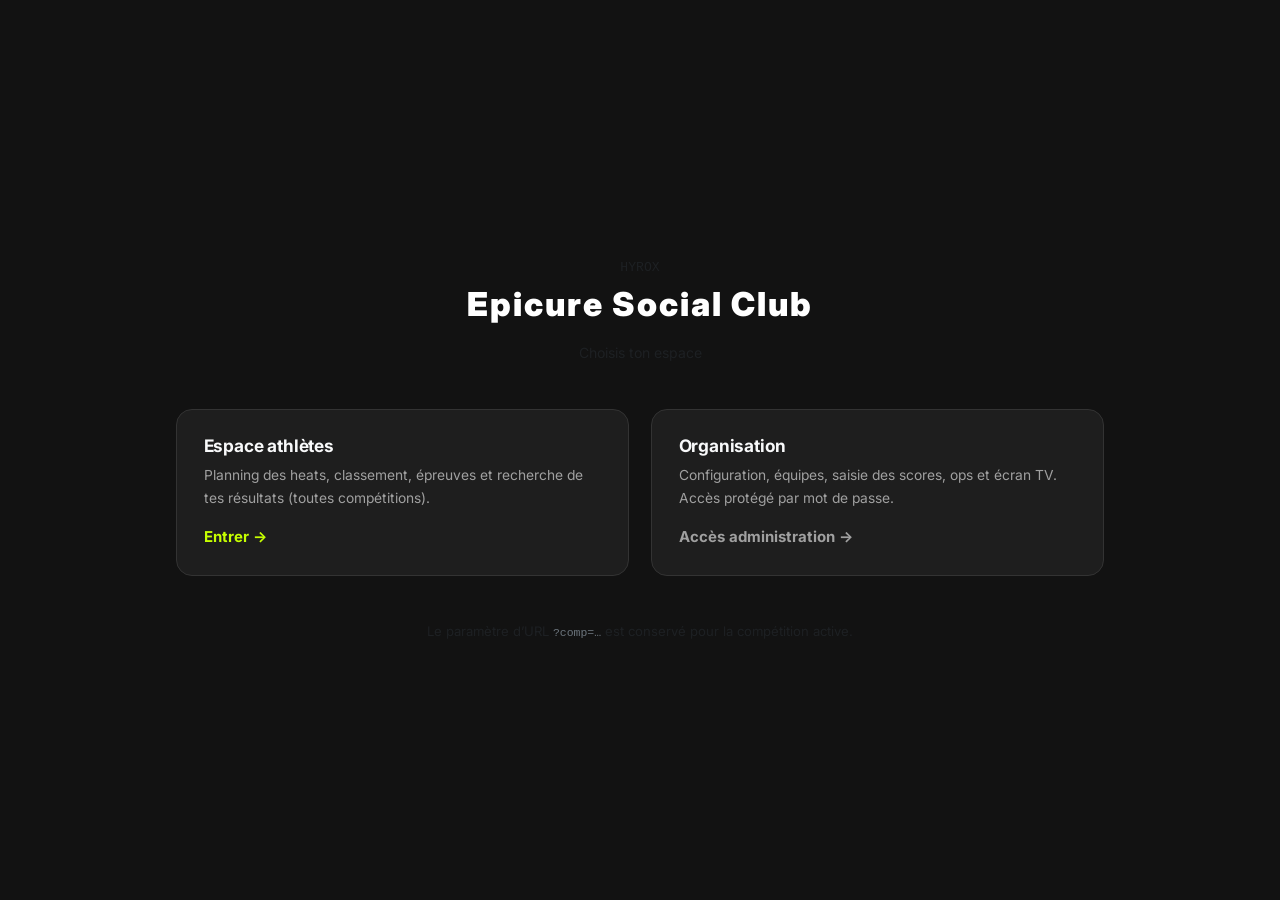
==== index.html @ 881e36e7 "Initial commit" ====
﻿<!doctype html>
<html lang="fr">
  <head>
    <meta charset="UTF-8" />
    <meta name="viewport" content="width=device-width, initial-scale=1.0" />
    <title>Hyrox · Epicure</title>
    <link href="https://cdn.jsdelivr.net/npm/bootstrap@5.3.3/dist/css/bootstrap.min.css" rel="stylesheet" crossorigin="anonymous" />
    <link rel="stylesheet" href="./assets/css/styles.css" />
    <link rel="stylesheet" href="./assets/css/admin-bootstrap.css" />
    <style>
      .gate-hero { min-height: 100vh; display: flex; flex-direction: column; justify-content: center; }
      .gate-title { font-size: clamp(1.5rem, 4vw, 2.2rem); font-weight: 900; letter-spacing: 0.06em; }
      .gate-card { border-radius: 16px; border: 1px solid var(--border); background: var(--card); padding: 1.75rem; height: 100%; transition: border-color 0.2s, box-shadow 0.2s; }
      .gate-card:hover { border-color: var(--accent-border); box-shadow: 0 8px 32px rgba(0,0,0,.35); }
      .gate-card h2 { font-size: 1.15rem; margin-bottom: 0.5rem; }
      .gate-card p { font-size: 0.92rem; color: var(--muted); margin-bottom: 1rem; }
      .gate-link { display: inline-block; font-weight: 700; text-decoration: none; }
    </style>
  </head>
  <body>
    <div class="container gate-hero py-5">
      <div class="text-center mb-4 mb-md-5">
        <div class="font-monospace text-muted small text-uppercase letter-spacing-2 mb-2">Hyrox</div>
        <h1 class="gate-title">Epicure Social Club</h1>
        <p class="text-muted mt-2 mb-0">Choisis ton espace</p>
      </div>
      <div class="row g-4 justify-content-center">
        <div class="col-12 col-md-6 col-lg-5">
          <div class="gate-card">
            <h2 class="text-light">Espace athlètes</h2>
            <p>Planning des heats, classement, épreuves et recherche de tes résultats (toutes compétitions).</p>
            <a class="gate-link" style="color: var(--accent)" href="./portail.html">Entrer →</a>
          </div>
        </div>
        <div class="col-12 col-md-6 col-lg-5">
          <div class="gate-card">
            <h2 class="text-light">Organisation</h2>
            <p>Configuration, équipes, saisie des scores, ops et écran TV. Accès protégé par mot de passe.</p>
            <a class="gate-link" style="color: var(--muted)" href="./admin.html">Accès administration →</a>
          </div>
        </div>
      </div>
      <p class="text-center small text-muted mt-5 mb-0">
        Le paramètre d’URL <code class="text-secondary">?comp=…</code> est conservé pour la compétition active.
      </p>
    </div>
    <script src="https://cdn.jsdelivr.net/npm/bootstrap@5.3.3/dist/js/bootstrap.bundle.min.js" crossorigin="anonymous"></script>
    <script src="./assets/js/data.js"></script>
  </body>
</html>
---- assets/css/styles.css ----
@import url("https://fonts.googleapis.com/css2?family=Inter:opsz,wght@14..32,400;14..32,500;14..32,600;14..32,700&family=JetBrains+Mono:wght@400;500;600&display=swap");

:root {
  --bg:        #121212;
  --surface:   #1E1E1E;
  --card:      #1E1E1E;
  --card-2:    #252525;
  --raised:    #2A2A2A;

  --border:    #333333;
  --border-md: #444444;
  --border-lg: #555555;

  --text:      #FFFFFF;
  --text-2:    #E0E0E0;
  --muted:     #A0A0A0;
  --faint:     #666666;

  --accent:        #C6FF00;
  --accent-light:  #D4FF33;
  --accent-pale:   rgba(198,255,0,.08);
  --accent-bg:     rgba(198,255,0,.1);
  --accent-border: rgba(198,255,0,.35);
  --accent-dark:   #121212;

  --danger:        #FF4444;
  --danger-bg:     rgba(255,68,68,.1);
  --danger-border: rgba(255,68,68,.35);

  --ok:        #00E676;
  --ok-bg:     rgba(0,230,118,.1);
  --ok-border: rgba(0,230,118,.35);

  --warn:      #FFAB00;

  --sans: "Inter", system-ui, -apple-system, sans-serif;
  --mono: "JetBrains Mono", ui-monospace, monospace;

  --radius-xs: 4px;
  --radius-sm: 6px;
  --radius:    8px;
  --radius-lg: 12px;

  --shadow-sm: 0 1px 3px rgba(0,0,0,.4);
  --shadow:    0 4px 12px rgba(0,0,0,.4);
  --shadow-lg: 0 16px 40px rgba(0,0,0,.6);

  /* legacy alias */
  --gold: #C6FF00;
}

*, *::before, *::after { box-sizing: border-box; margin: 0; padding: 0; }
html { font-size: 15px; }

body {
  font-family: var(--sans);
  background: var(--bg);
  color: var(--text);
  line-height: 1.6;
  min-height: 100vh;
  -webkit-font-smoothing: antialiased;
}

/* ── Header ──────────────────────────────────────────────────────── */
header {
  display: flex;
  align-items: center;
  height: 56px;
  background: #0A0A0A;
  border-bottom: 1px solid var(--border);
  position: sticky;
  top: 0;
  z-index: 200;
  box-shadow: 0 2px 16px rgba(0,0,0,.6);
}

header h1 {
  font-size: 14px;
  font-weight: 700;
  font-style: normal;
  letter-spacing: .08em;
  text-transform: uppercase;
  color: var(--accent);
  white-space: nowrap;
  padding: 0 22px;
  border-right: 1px solid var(--border);
  height: 100%;
  display: flex;
  align-items: center;
  margin: 0;
  flex-shrink: 0;
}

nav.menu {
  display: flex;
  align-items: stretch;
  height: 100%;
  padding: 0 10px;
  gap: 2px;
  overflow-x: auto;
}

nav.menu a {
  display: inline-flex;
  align-items: center;
  padding: 0 14px;
  border-radius: 6px;
  border: none;
  background: none;
  color: var(--muted);
  font-size: 13px;
  font-weight: 500;
  text-decoration: none;
  transition: color .15s, background .15s;
  white-space: nowrap;
  cursor: pointer;
  letter-spacing: .01em;
}
nav.menu a:hover {
  color: var(--text);
  background: var(--raised);
}
nav.menu a.active {
  color: var(--accent-dark);
  background: var(--accent);
  font-weight: 700;
}

/* ── Layout ──────────────────────────────────────────────────────── */
main {
  max-width: 1440px;
  margin: 0 auto;
  padding: 28px 28px 72px;
}

.grid   { display: grid; gap: 20px; }
.grid-2 { grid-template-columns: repeat(auto-fit, minmax(340px, 1fr)); }

/* ── Cards ───────────────────────────────────────────────────────── */
.card {
  background: var(--card);
  border: 1px solid var(--border);
  border-radius: var(--radius-lg);
  padding: 24px 26px;
  box-shadow: var(--shadow);
}

/* ── Typo ────────────────────────────────────────────────────────── */
h1, h2, h3, h4 {
  font-weight: 700;
  font-style: normal;
  letter-spacing: -.01em;
  color: var(--text);
  margin-bottom: 16px;
}
h2 { font-size: 18px; }
h3 { font-size: 15px; margin-bottom: 10px; }

p { font-size: 14px; color: var(--text-2); line-height: 1.65; margin-bottom: 8px; }
p:last-child { margin-bottom: 0; }
.muted { color: var(--muted); font-size: 13px; }
strong, b { color: var(--text); font-weight: 600; }

/* ── Buttons ─────────────────────────────────────────────────────── */
button {
  display: inline-flex;
  align-items: center;
  justify-content: center;
  gap: 6px;
  padding: 9px 18px;
  border-radius: var(--radius-sm);
  border: 1px solid var(--border-md);
  background: var(--raised);
  color: var(--text);
  font-family: var(--sans);
  font-size: 13px;
  font-weight: 500;
  cursor: pointer;
  transition: all .15s;
  white-space: nowrap;
  line-height: 1;
  box-shadow: var(--shadow-sm);
}
button:hover {
  background: var(--card-2);
  border-color: var(--border-lg);
  color: var(--text);
}
button:active { transform: translateY(1px); box-shadow: none; }

button.primary {
  background: var(--accent);
  border-color: var(--accent);
  color: #121212;
  font-weight: 700;
  box-shadow: 0 0 16px rgba(198,255,0,.25);
}
button.primary:hover {
  background: var(--accent-light);
  border-color: var(--accent-light);
  box-shadow: 0 0 24px rgba(198,255,0,.35);
}

button.danger {
  background: var(--danger-bg);
  border-color: var(--danger-border);
  color: var(--danger);
  box-shadow: none;
}
button.danger:hover {
  background: rgba(255,68,68,.18);
  border-color: var(--danger);
}

button.success {
  background: var(--ok-bg);
  border-color: var(--ok-border);
  color: var(--ok);
  box-shadow: none;
}

/* ── Forms ───────────────────────────────────────────────────────── */
form { display: grid; gap: 14px; }

label {
  display: flex;
  flex-direction: column;
  gap: 5px;
  font-size: 13px;
  font-weight: 600;
  color: var(--text-2);
}

input, select, textarea {
  width: 100%;
  padding: 9px 12px;
  background: var(--raised);
  border: 1.5px solid var(--border-md);
  border-radius: var(--radius-sm);
  color: var(--text);
  font-family: var(--sans);
  font-size: 14px;
  transition: border-color .15s, box-shadow .15s;
  -webkit-appearance: none;
}
input:focus, select:focus, textarea:focus {
  outline: none;
  border-color: var(--accent);
  box-shadow: 0 0 0 3px rgba(198,255,0,.12);
}
input::placeholder, textarea::placeholder { color: var(--faint); }
select { cursor: pointer; }
textarea { resize: vertical; min-height: 80px; }

/* Lignes d’outils (formulaires) — ne pas cibler .row seul : ça casse la grille Bootstrap (admin, équipes, portail…). */
form .row,
section.card > .row {
  display: flex;
  gap: 10px;
  flex-wrap: wrap;
  align-items: flex-end;
}
form .row > *,
section.card > .row > * {
  flex: 1;
  min-width: 130px;
}
form .row > button,
section.card > .row > button {
  flex: 0 0 auto;
}
form .row > label,
section.card > .row > label {
  min-width: 130px;
}

/* ── Tables ──────────────────────────────────────────────────────── */
table { width: 100%; border-collapse: collapse; font-size: 14px; }

thead { border-bottom: 2px solid var(--border-md); }

th {
  padding: 11px 14px;
  text-align: left;
  font-size: 11px;
  font-weight: 700;
  text-transform: uppercase;
  letter-spacing: .08em;
  color: var(--muted);
  font-family: var(--mono);
  white-space: nowrap;
  background: var(--raised);
}

td {
  padding: 12px 14px;
  border-bottom: 1px solid var(--border);
  vertical-align: middle;
  font-size: 14px;
  color: var(--text);
}

tbody tr:last-child td { border-bottom: none; }
tbody tr:hover td { background: var(--card-2); }

/* ── Sheet table (inline éditable) ──────────────────────────────── */
table.sheet { font-size: 14px; table-layout: fixed; }

table.sheet thead { border-bottom: 2px solid var(--border-md); }

table.sheet th {
  background: var(--raised);
  padding: 9px 10px;
  font-size: 11px;
  font-weight: 700;
  letter-spacing: .07em;
  color: var(--muted);
}

table.sheet td {
  padding: 0;
  height: 44px;
  border-bottom: 1px solid var(--border);
  border-right: 1px solid var(--border);
  vertical-align: middle;
  cursor: pointer;
  color: var(--text);
}
table.sheet td:hover { background: var(--card-2); }
table.sheet tbody tr:hover td { background: var(--card-2); }

table.sheet td.active {
  background: var(--accent-pale) !important;
  outline: 2px solid var(--accent);
  outline-offset: -2px;
  z-index: 2;
  position: relative;
}

table.sheet td .cell-text {
  display: block;
  padding: 0 10px;
  line-height: 44px;
  white-space: nowrap;
  overflow: hidden;
  text-overflow: ellipsis;
  color: var(--text);
}

table.sheet td .cell-input,
table.sheet td .cell-select {
  display: none;
  width: calc(100% - 12px);
  margin: 0 6px;
  background: var(--surface);
  border: 1.5px solid var(--accent);
  border-radius: 4px;
  color: var(--text);
  font-family: var(--sans);
  font-size: 13px;
  padding: 5px 8px;
  box-shadow: 0 0 0 3px rgba(198,255,0,.1);
}
table.sheet td.active .cell-input,
table.sheet td.active .cell-select { display: inline-block; }
table.sheet td.active .cell-text   { display: none; }

/* ── Pill badge ──────────────────────────────────────────────────── */
.pill {
  display: inline-flex;
  align-items: center;
  gap: 4px;
  padding: 3px 10px;
  border-radius: 20px;
  border: 1px solid var(--accent-border);
  background: var(--accent-bg);
  color: var(--accent);
  font-size: 11px;
  font-weight: 700;
  font-family: var(--mono);
  letter-spacing: .04em;
  text-transform: uppercase;
}

.sheet-status {
  font-family: var(--mono);
  font-size: 11px;
  color: var(--muted);
  padding: 6px 2px 0;
  min-height: 20px;
}

::-webkit-scrollbar            { width: 6px; height: 6px; }
::-webkit-scrollbar-track      { background: var(--bg); }
::-webkit-scrollbar-thumb      { background: var(--border-md); border-radius: 3px; }
::-webkit-scrollbar-thumb:hover{ background: var(--border-lg); }

/* ════════════════════════════════════════════════════════════════
   COMPOSANTS PARTAGÉS
   ════════════════════════════════════════════════════════════════ */

/* ── Badges catégorie ─────────────────────────────────────────── */
.cat-badge {
  display: inline-block;
  font-size: 10px;
  font-family: var(--mono);
  font-weight: 700;
  padding: 2px 8px;
  border-radius: 10px;
  text-transform: uppercase;
  letter-spacing: .05em;
  white-space: nowrap;
}
.cat-Open { background: rgba(198,255,0,.12);   color: var(--accent); }
.cat-Pro  { background: rgba(248,113,113,.15); color: #F87171; }

/* ── Badge genre (complément du cat-badge) ───────────────────── */
.gen-Femme { background: rgba(244,114,182,.1); color: #F472B6; }
.gen-Homme { background: rgba(96,165,250,.1);  color: #60A5FA; }

/* ── Live dot ─────────────────────────────────────────────────── */
.dot-live {
  display: inline-block;
  width: 8px; height: 8px;
  border-radius: 50%;
  background: var(--ok);
  animation: blink-dot 1.2s ease-in-out infinite;
  vertical-align: middle;
  margin-right: 5px;
  flex-shrink: 0;
}
@keyframes blink-dot {
  0%, 100% { opacity: 1; transform: scale(1); }
  50%       { opacity: .35; transform: scale(.65); }
}

/* ── Animations communes ─────────────────────────────────────── */
@keyframes fadeUp  { from { opacity:0; transform:translateY(10px); } to { opacity:1; transform:translateY(0); } }
@keyframes fadeIn  { from { opacity:0; } to { opacity:1; } }
@keyframes spin    { to   { transform:rotate(360deg); } }
@keyframes pulse-glow {
  0%, 100% { box-shadow: 0 0 0 0 rgba(198,255,0,.4); }
  50%       { box-shadow: 0 0 12px 4px rgba(198,255,0,.15); }
}

/* ── Spinner ──────────────────────────────────────────────────── */
.spinner {
  display: inline-block;
  width: 20px; height: 20px;
  border: 2.5px solid rgba(255,255,255,.1);
  border-top-color: var(--accent);
  border-radius: 50%;
  animation: spin .7s linear infinite;
  vertical-align: middle;
}

/* ── Toggle switch ───────────────────────────────────────────── */
.toggle-switch {
  position: relative;
  display: inline-block;
  width: 36px; height: 20px;
  flex-shrink: 0; cursor: pointer;
}
.toggle-switch input { opacity: 0; width: 0; height: 0; }
.toggle-track {
  position: absolute; inset: 0;
  border-radius: 20px;
  background: var(--border-md);
  transition: background .2s;
  cursor: pointer;
}
.toggle-track::before {
  content: '';
  position: absolute;
  width: 14px; height: 14px; border-radius: 50%;
  left: 3px; top: 3px;
  background: #fff; transition: transform .2s;
}
.toggle-switch input:checked + .toggle-track              { background: var(--accent); }
.toggle-switch input:checked + .toggle-track::before      { transform: translateX(16px); }
.toggle-switch.danger input:checked + .toggle-track       { background: var(--danger); }

/* ── Zone dot + légende ──────────────────────────────────────── */
.zone-dot {
  width: 8px; height: 8px;
  border-radius: 50%;
  display: inline-block;
  flex-shrink: 0;
}
.zone-dot-scored     { background: var(--accent); }
.zone-dot-free       { background: var(--border-md); }

.zone-legend {
  display: flex; gap: 14px; flex-wrap: wrap;
  font-size: 11px; font-family: var(--mono); color: var(--muted);
  margin-bottom: 14px;
}
.zone-legend-item { display: flex; align-items: center; gap: 5px; }

/* ── Summary meta bar (ligne d'infos compactes) ──────────────── */
.summary-meta {
  display: flex; gap: 20px; flex-wrap: wrap; align-items: center;
  font-size: 12px; color: var(--muted);
  font-family: var(--mono); margin-bottom: 10px;
}
.summary-meta strong { color: var(--text); }

/* ── Next-up banner (prochaine action imminente) ─────────────── */
.next-up {
  display: inline-flex; align-items: center; gap: 6px;
  background: rgba(245,166,35,.12);
  border: 1px solid rgba(245,166,35,.35);
  border-radius: 6px;
  padding: 4px 12px;
  color: #f5a623;
  font-weight: 700;
  font-family: var(--mono);
  font-size: 12px;
  white-space: nowrap;
}

/* ── Modal overlay générique ─────────────────────────────────── */
.modal-overlay {
  position: fixed; inset: 0; z-index: 500;
  background: rgba(0,0,0,.75);
  backdrop-filter: blur(4px);
  display: flex; align-items: center; justify-content: center;
  opacity: 0; pointer-events: none;
  transition: opacity .2s;
}
.modal-overlay.open { opacity: 1; pointer-events: auto; }

.modal-box {
  background: var(--card);
  border: 1px solid var(--border);
  border-radius: var(--radius-lg);
  box-shadow: var(--shadow-lg);
  position: relative;
  transform: translateY(14px) scale(.97);
  transition: transform .25s cubic-bezier(.17,.67,.3,1.1);
}
.modal-overlay.open .modal-box { transform: translateY(0) scale(1); }

.modal-close {
  position: absolute; top: 12px; right: 14px;
  background: rgba(255,255,255,.07); border: none; border-radius: 50%;
  width: 30px; height: 30px; cursor: pointer; font-size: 16px;
  color: var(--muted); display: flex; align-items: center; justify-content: center;
  line-height: 1;
}
.modal-close:hover { background: rgba(255,255,255,.14); color: var(--text); }

/* ── Empty state ─────────────────────────────────────────────── */
.empty-state {
  text-align: center;
  padding: 48px 24px;
  color: var(--muted);
}
.empty-state-icon  { font-size: 40px; margin-bottom: 10px; }
.empty-state-title { font-size: 15px; font-weight: 700; color: var(--text); margin-bottom: 6px; }
.empty-state-sub   { font-size: 13px; }

/* ── Print utility ───────────────────────────────────────────── */
.print-btn {
  display: inline-flex; align-items: center; gap: 8px;
  padding: 8px 18px; border-radius: var(--radius-sm);
  background: var(--accent); border: none; color: #0A0A0A;
  font-size: 13px; font-weight: 700; cursor: pointer; flex-shrink: 0;
}
.print-btn:hover { filter: brightness(1.1); }
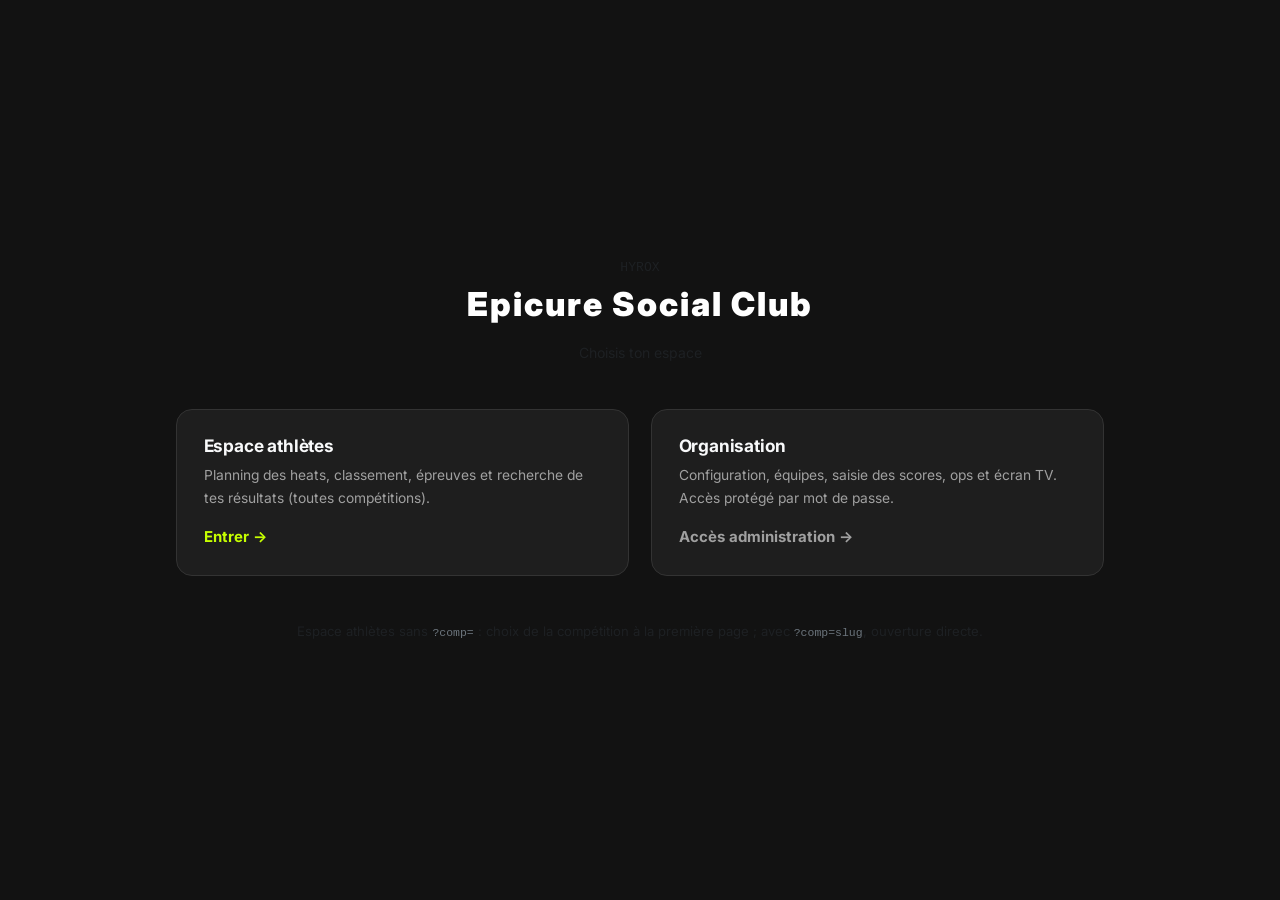
==== commit 221596ee: "update" ====
--- a/index.html
+++ b/index.html
@@ -41,7 +41,7 @@
         </div>
       </div>
       <p class="text-center small text-muted mt-5 mb-0">
-        Le paramètre d’URL <code class="text-secondary">?comp=…</code> est conservé pour la compétition active.
+        Espace athlètes sans <code class="text-secondary">?comp=</code> : choix de la compétition à la première page ; avec <code class="text-secondary">?comp=slug</code>, ouverture directe.
       </p>
     </div>
     <script src="https://cdn.jsdelivr.net/npm/bootstrap@5.3.3/dist/js/bootstrap.bundle.min.js" crossorigin="anonymous"></script>
